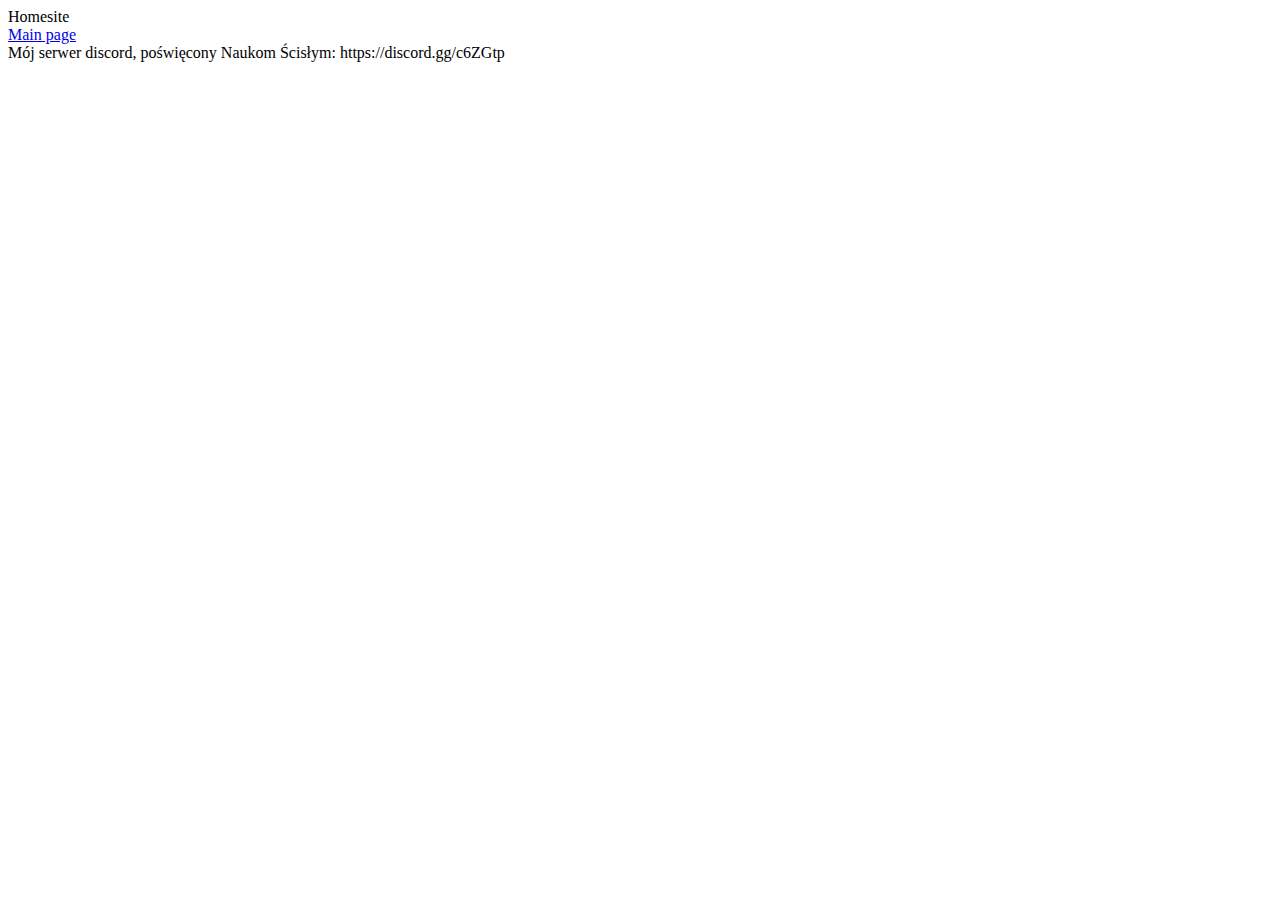
==== index.html @ a7604943 "I'm just adding addres to my discord serwer [PL language] for mathematics, physics and stuff :P" ====
<!DOCTYPE html>
<!-- Whole thing is just my sandbox :P -->
<head>
    <title>Ziemowit Wójcicki Homesite</title>
    <link rel="stylesheet" type="text/css" href="styles/style.css" />
    <script src="scripts/main.js"></script>
</head>
<body>
<header>Homesite</header>
<nav class="menu">
    <a href="https://zaratusztra.github.io/">Main page</a>
</nav>
<article>
	Mój serwer discord, poświęcony Naukom Ścisłym:
	https://discord.gg/c6ZGtp
    <img src="images/f_the_world_Im_Panda.gif" alt="">
</article>
</body>
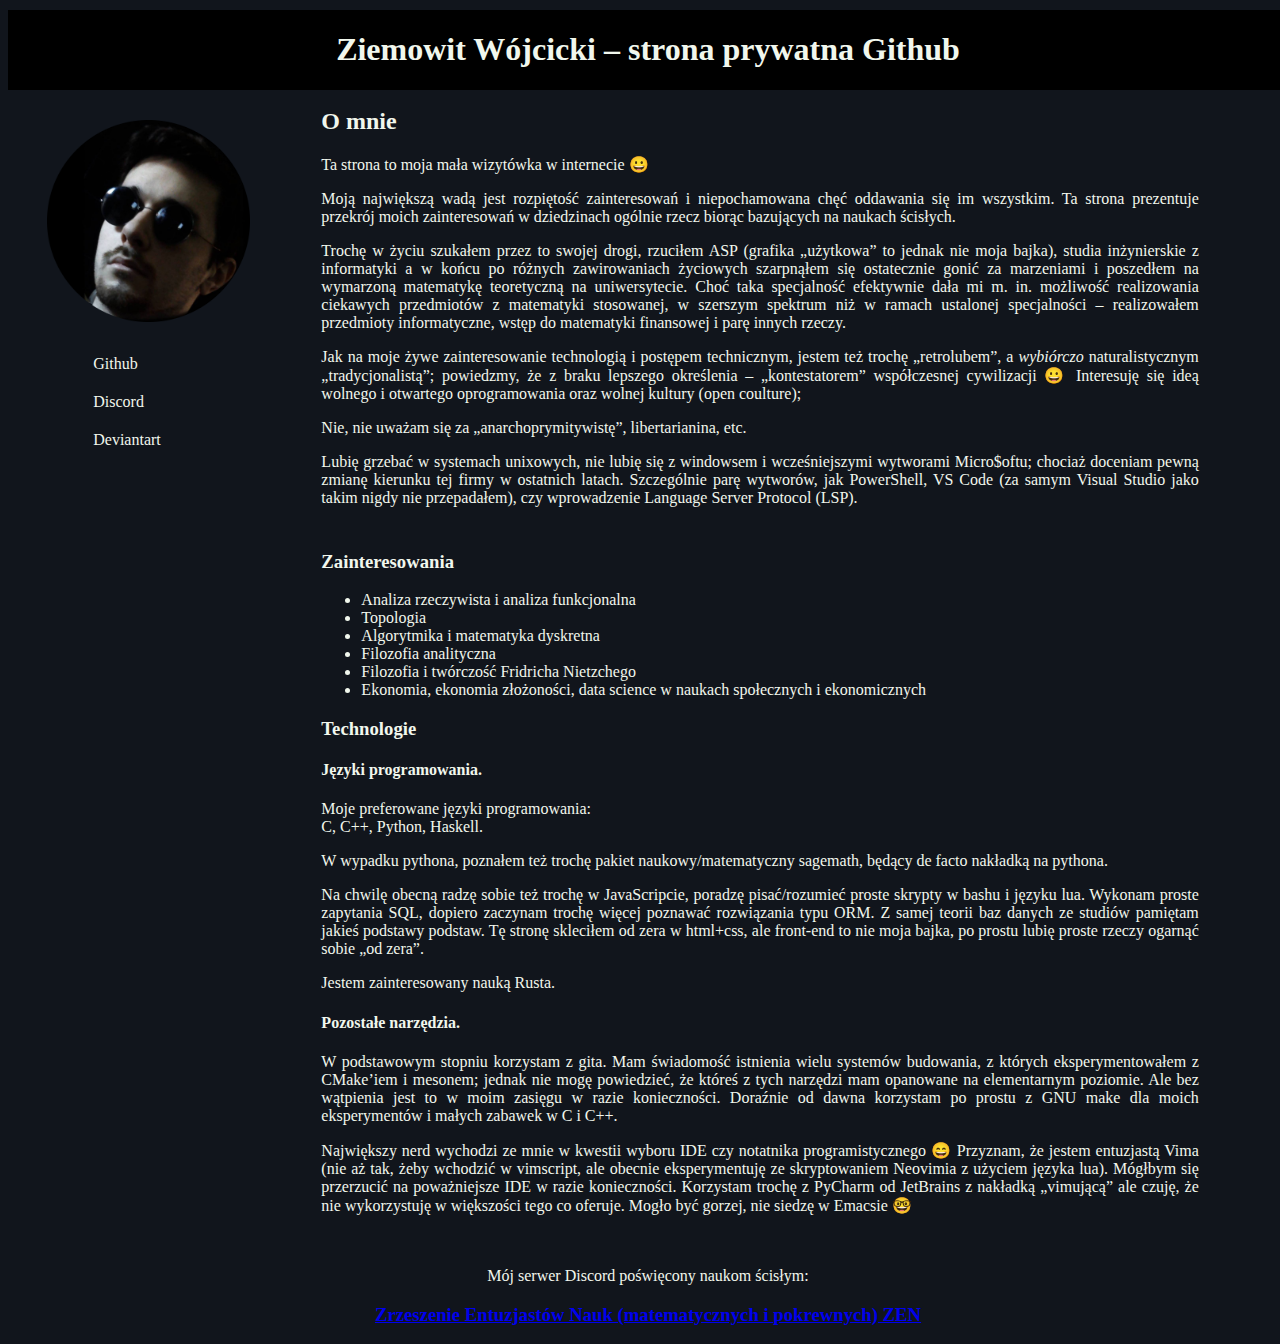
==== commit 6ec62247: "Made page into simple v card" ====
--- a/index.html
+++ b/index.html
@@ -1,18 +1,146 @@
 <!DOCTYPE html>
-<!-- Whole thing is just my sandbox :P -->
+<html lang="pl">
 <head>
-    <title>Ziemowit Wójcicki Homesite</title>
-    <link rel="stylesheet" type="text/css" href="styles/style.css" />
-    <script src="scripts/main.js"></script>
+    <title>Ziemowit Wójcicki &#8211 strona główna</title>
+    <meta charset="UTF-8" />
+    <meta name="keywords" content="matematyka, algorytmy, programowanie" />
+    <meta name="description" content="Strona autorska" />
+    <meta name="author" content="Ziemowit Wójcicki" />
+    <script src="js/main.js"></script>
+    <link rel="stylesheet" href="styles/main.css">
+    <link rel="stylesheet" href="styles/mathstyle.css">
 </head>
+
 <body>
-<header>Homesite</header>
-<nav class="menu">
-    <a href="https://zaratusztra.github.io/">Main page</a>
+<header>
+    <h1>Ziemowit Wójcicki &#8211 strona prywatna Github</h1>
+</header>
+<nav class="main-nav">
+    <img src="images/AVC1.png" />
+    <ul>
+        <a href="https://github.com/Zaratusztra"><li>Github</li></a>
+        <a href="https://discord.gg/Vv4DsUCQec"><li>Discord</li></a>
+        <a href="https://www.deviantart.com/zaratusztra"><li>Deviantart</li></a>
+    </ul>
 </nav>
-<article>
-	Mój serwer discord, poświęcony Naukom Ścisłym:
-	https://discord.gg/c6ZGtp
-    <img src="images/f_the_world_Im_Panda.gif" alt="">
+<article class="centralblock">
+    <section class="content">
+      <h2>O mnie</h2>
+      <p>
+        Ta strona to moja mała wizytówka w internecie &#128512
+      </p>
+      <p>
+        Moją największą wadą jest rozpiętość zainteresowań i niepochamowana chęć oddawania się im wszystkim.
+        Ta strona prezentuje przekrój moich zainteresowań w dziedzinach ogólnie
+        rzecz biorąc bazujących na naukach ścisłych.
+      </p>
+
+      <p>
+        Trochę w życiu szukałem przez to swojej drogi, rzuciłem
+        ASP (grafika „użytkowa” to jednak nie moja bajka), studia
+        inżynierskie z informatyki a w końcu po różnych
+        zawirowaniach życiowych szarpnąłem się ostatecznie gonić za
+        marzeniami i poszedłem na wymarzoną matematykę teoretyczną
+        na uniwersytecie. Choć taka specjalność efektywnie dała mi
+        m. in. możliwość realizowania ciekawych przedmiotów z matematyki
+        stosowanej, w szerszym spektrum niż w ramach ustalonej
+        specjalności &#8211 realizowałem przedmioty informatyczne,
+        wstęp do matematyki finansowej i parę innych rzeczy.
+      </p>
+
+      <p>
+        Jak na moje żywe zainteresowanie technologią i
+        postępem technicznym,
+        jestem też trochę „retrolubem”, 
+        a <em>wybiórczo</em> naturalistycznym „tradycjonalistą”;
+        powiedzmy, że z braku lepszego określenia &#8211 
+        „kontestatorem” współczesnej cywilizacji &#128512
+        Interesuję się ideą wolnego i otwartego oprogramowania oraz
+        wolnej kultury (open coulture);
+      </p>
+
+      <p>
+        Nie, nie uważam się za „anarchoprymitywistę”,
+        libertarianina, etc.
+      </p>
+
+      <p>
+        Lubię grzebać w systemach unixowych, nie lubię się z windowsem
+        i wcześniejszymi wytworami Micro$oftu; chociaż doceniam
+        pewną zmianę kierunku tej firmy w ostatnich latach. 
+        Szczególnie parę wytworów, jak
+        PowerShell, VS Code (za samym Visual Studio jako takim nigdy nie
+        przepadałem), czy wprowadzenie Language Server Protocol
+        (LSP).
+      </p>
+
+    </section>
+
+    <section id="interests">
+      <h3>Zainteresowania</h3>
+      <ul>
+          <li>Analiza rzeczywista i analiza funkcjonalna</li>
+          <li>Topologia</li>
+          <li>Algorytmika i matematyka dyskretna</li>
+          <li>Filozofia analityczna</li>
+          <li>Filozofia i twórczość Fridricha Nietzchego</li>
+          <li>Ekonomia, ekonomia złożoności, data science w naukach społecznych i ekonomicznych</li>
+      </ul>
+      <h3>Technologie</h3>
+      <h4 id="języki-programowania.">Języki programowania.</h4>
+      <p>
+        Moje preferowane języki programowania: <br/>
+        C, C++, Python, Haskell.
+      </p>
+      <p>
+        W wypadku pythona, poznałem też trochę pakiet 
+        naukowy/matematyczny sagemath, będący de facto nakładką 
+        na pythona.
+      </p>
+      <p>
+        Na chwilę obecną radzę sobie też trochę w JavaScripcie, 
+        poradzę pisać/rozumieć proste skrypty w bashu i języku lua. 
+        Wykonam proste zapytania SQL, dopiero zaczynam trochę więcej 
+        poznawać rozwiązania typu ORM. Z samej teorii baz danych ze
+        studiów pamiętam jakieś podstawy podstaw.
+        Tę stronę skleciłem od zera w html+css, ale front-end to
+        nie moja bajka, po prostu lubię proste rzeczy ogarnąć sobie
+        „od zera”.
+      </p>
+
+      <p>Jestem zainteresowany nauką Rusta.</p>
+
+      <h4 id="pozostałe-narzędzia.">Pozostałe narzędzia.</h4>
+      <p>
+        W podstawowym stopniu korzystam z gita. 
+        Mam świadomość istnienia wielu systemów budowania, 
+        z których eksperymentowałem z CMake’iem i mesonem; 
+        jednak nie mogę powiedzieć, że któreś z tych narzędzi 
+        mam opanowane na elementarnym poziomie. 
+        Ale bez wątpienia
+        jest to w moim zasięgu w razie konieczności.
+        Doraźnie od dawna korzystam po prostu z GNU make
+        dla moich eksperymentów i małych zabawek w C i C++. 
+      </p>
+      <p>
+        Największy nerd wychodzi ze mnie w kwestii wyboru
+        IDE czy notatnika programistycznego &#128516
+        Przyznam, że jestem entuzjastą Vima (nie aż tak, żeby 
+        wchodzić w vimscript, ale obecnie eksperymentuję ze skryptowaniem
+        Neovimia z użyciem języka lua). Mógłbym się przerzucić na
+        poważniejsze IDE w razie konieczności. Korzystam trochę z
+        PyCharm od JetBrains z nakładką „vimującą” ale czuję,
+        że nie wykorzystuję w większości tego co oferuje.
+
+        Mogło być gorzej, nie siedzę w Emacsie &#129299
+      </p>
+    </section>
 </article>
+<footer>
+    <p>Mój serwer Discord poświęcony naukom ścisłym:</p>
+    <a href="https://discord.gg/Vv4DsUCQec">
+    <h3>Zrzeszenie Entuzjastów Nauk (matematycznych i pokrewnych) ZEN</h3>
+    </a>
+</footer>
 </body>
+</html>
--- a/styles/main.css
+++ b/styles/main.css
@@ -0,0 +1,82 @@
+:root {
+
+--rich-black-fogra-29: #11151cff;
+--prussian-blue: #212d40ff;
+--sizzling-red: #f2545bff;
+--mint-cream: #f1f7edff;
+--honey-yellow: #f6ae2dff;
+
+}
+
+body {
+    background-color: var(--rich-black-fogra-29);
+    color: var(--mint-cream);
+}
+
+header {
+    margin: 0px;
+    padding: 0px;  
+    background-color: black;
+    position: fixed;
+    width: 100%;
+    text-align: center;
+}
+
+nav.main-nav {
+    margin-top: 8%;
+    margin-left: 2%;
+    height: 100%;
+    width: 20%;
+    float: left;
+}
+
+nav.main-nav img {
+    max-width: 80%;
+    height: auto;
+    padding: 4px;
+    margin: 5px;
+    margin-left: 10px;
+}
+
+nav ul {
+    list-style: none;
+    margin: 10px;
+}
+
+nav ul li {
+    margin: 10px;
+    padding-top: 10px;
+}
+
+nav ul a {
+    color: var(--mint-cream);
+    text-decoration: none;
+}
+
+nav ul a:hover {
+    color: orange;
+    text-decoration: none;
+}
+
+article {
+    margin: 10px;
+    padding: 10px;
+    margin-left: 24%;
+    margin-right: 5%;
+}
+
+article section.content {
+    margin-top: 10%;
+    text-align: justify;
+}
+
+article section#interests {
+    margin-top: 5%;
+    text-align: justify;
+}
+
+footer {
+    position: absolute;
+    width: 100%;
+    text-align: center;
+}
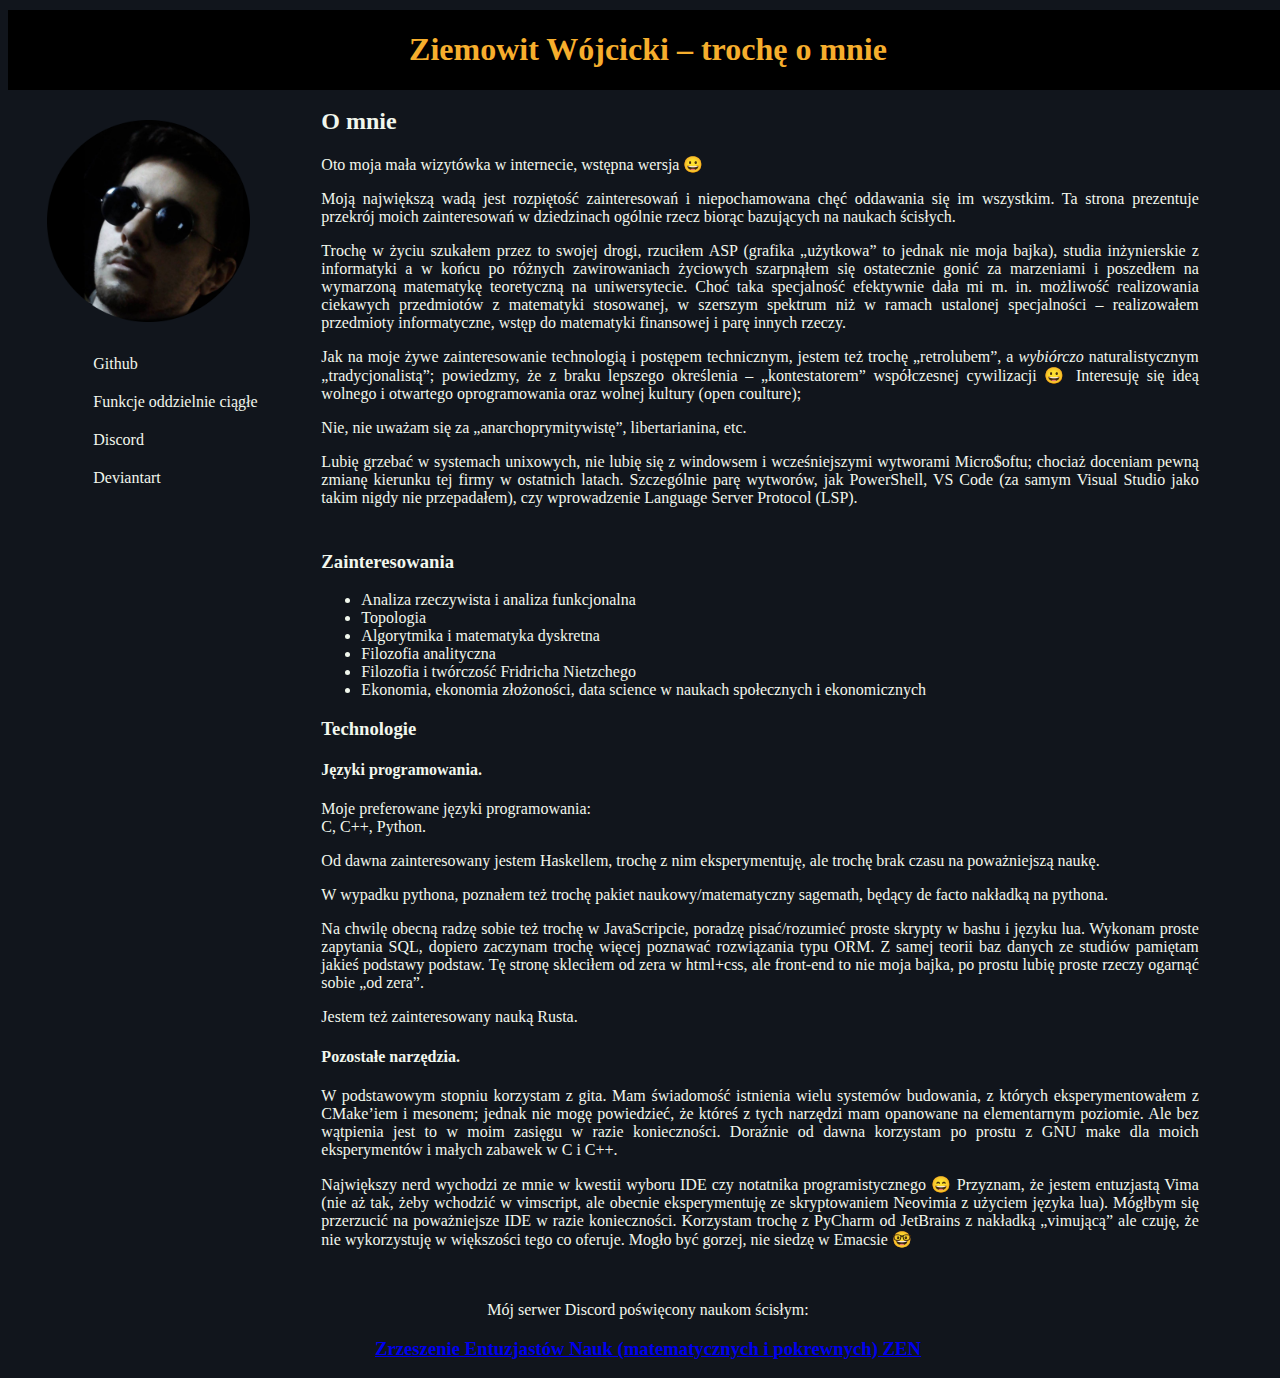
==== commit f265c8f1: ":P" ====
--- a/index.html
+++ b/index.html
@@ -6,19 +6,19 @@
     <meta name="keywords" content="matematyka, algorytmy, programowanie" />
     <meta name="description" content="Strona autorska" />
     <meta name="author" content="Ziemowit Wójcicki" />
-    <script src="js/main.js"></script>
     <link rel="stylesheet" href="styles/main.css">
     <link rel="stylesheet" href="styles/mathstyle.css">
 </head>
 
 <body>
 <header>
-    <h1>Ziemowit Wójcicki &#8211 strona prywatna Github</h1>
+    <h1>Ziemowit Wójcicki &#8211 trochę o mnie</h1>
 </header>
 <nav class="main-nav">
     <img src="images/AVC1.png" />
     <ul>
         <a href="https://github.com/Zaratusztra"><li>Github</li></a>
+        <a href="https://Zaratusztra.github.io/current.html"><li>Funkcje oddzielnie ciągłe</li></a>
         <a href="https://discord.gg/Vv4DsUCQec"><li>Discord</li></a>
         <a href="https://www.deviantart.com/zaratusztra"><li>Deviantart</li></a>
     </ul>
@@ -27,7 +27,7 @@
     <section class="content">
       <h2>O mnie</h2>
       <p>
-        Ta strona to moja mała wizytówka w internecie &#128512
+        Oto moja mała wizytówka w internecie, wstępna wersja &#128512
       </p>
       <p>
         Moją największą wadą jest rozpiętość zainteresowań i niepochamowana chęć oddawania się im wszystkim.
@@ -90,7 +90,12 @@
       <h4 id="języki-programowania.">Języki programowania.</h4>
       <p>
         Moje preferowane języki programowania: <br/>
-        C, C++, Python, Haskell.
+        C, C++, Python.
+      </p>
+      <p>
+        Od dawna zainteresowany jestem Haskellem,
+        trochę z nim eksperymentuję, ale trochę brak
+        czasu na poważniejszą naukę.
       </p>
       <p>
         W wypadku pythona, poznałem też trochę pakiet 
@@ -108,7 +113,7 @@
         „od zera”.
       </p>
 
-      <p>Jestem zainteresowany nauką Rusta.</p>
+      <p>Jestem też zainteresowany nauką Rusta.</p>
 
       <h4 id="pozostałe-narzędzia.">Pozostałe narzędzia.</h4>
       <p>
--- a/styles/main.css
+++ b/styles/main.css
@@ -14,6 +14,7 @@
 }
 
 header {
+    color: var(--honey-yellow);
     margin: 0px;
     padding: 0px;  
     background-color: black;
@@ -70,6 +71,9 @@
     text-align: justify;
 }
 
+article section.content h1, h2, h3, h4, h5 {
+}
+
 article section#interests {
     margin-top: 5%;
     text-align: justify;
@@ -80,3 +84,28 @@
     width: 100%;
     text-align: center;
 }
+
+
+.theorem-hd {
+    font-family: "times new roman";
+    font-style: none;
+    font-weight: bold;
+    font-size: 115%;
+    text-indent: 5px;
+    margin-bottom: 5px;
+}
+
+.theorem {
+    font-family: "times new roman";
+    font-style: oblique;
+}
+
+.mathmode {
+    text-indent: 20px;
+    font-family: "times new roman";
+}
+
+.mathtext {
+    text-indent: 20px;
+    font-family: "times new roman";
+}
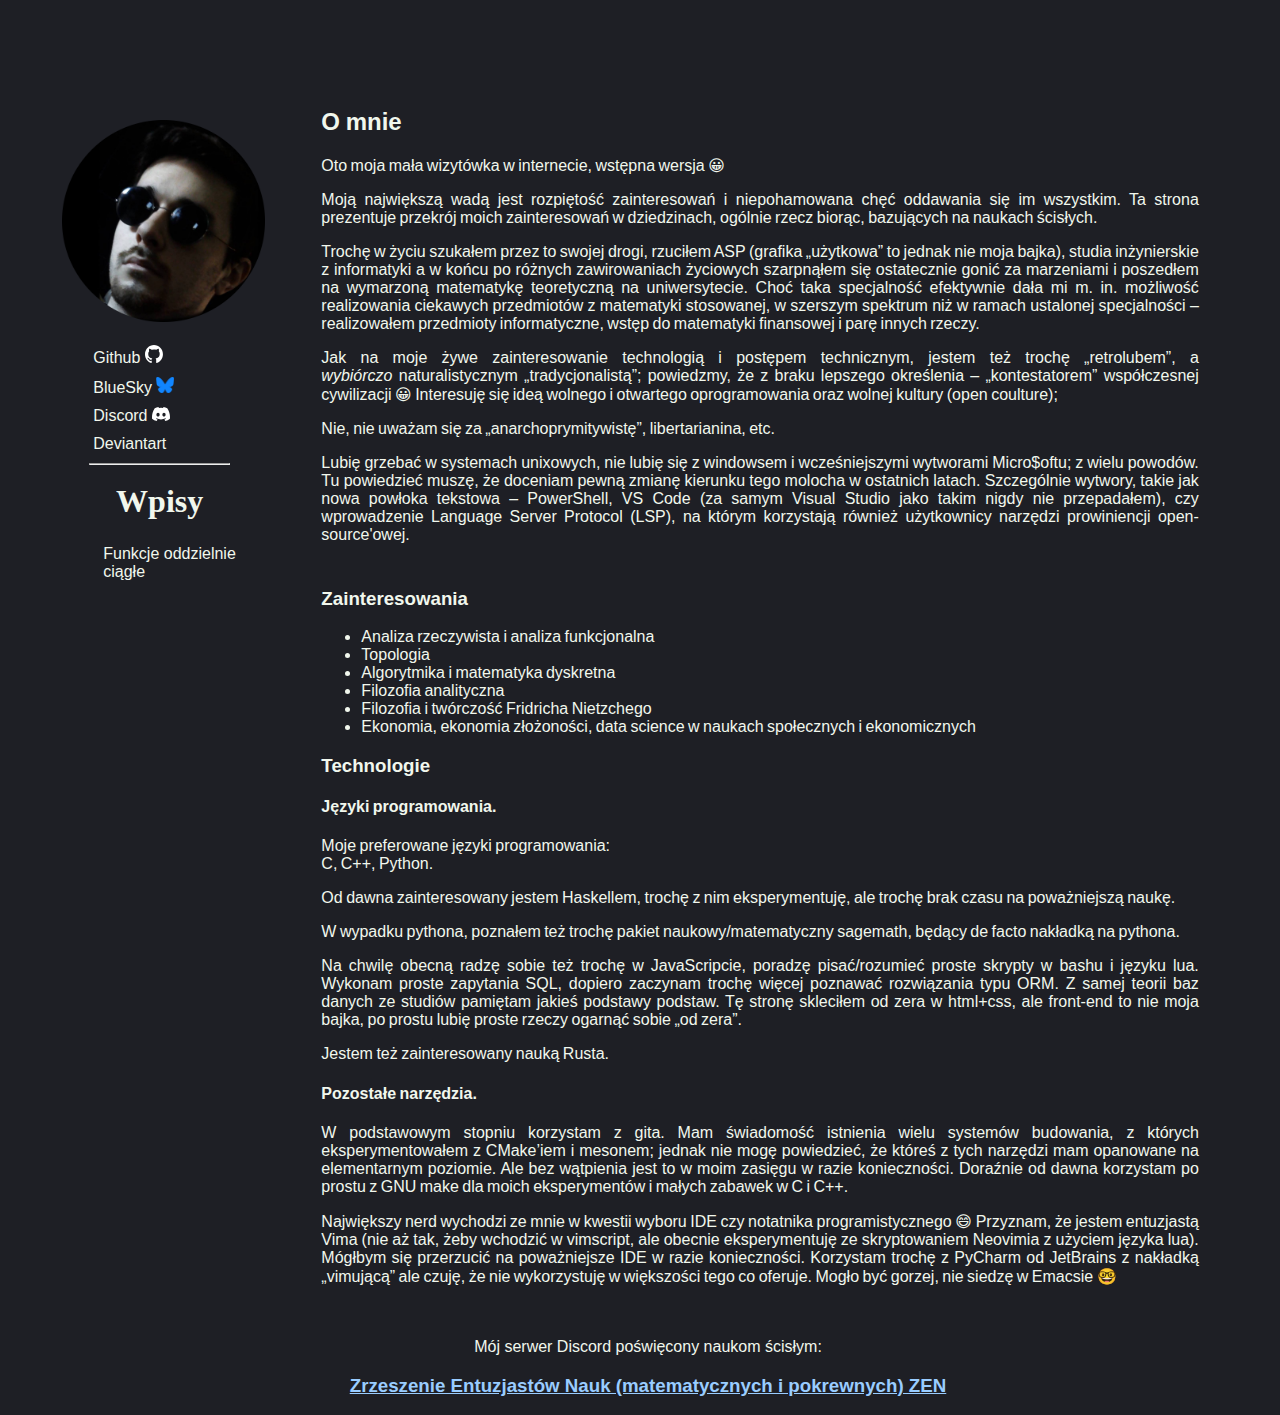
==== commit 08e12a66: "Divided nav for sections: socials, blog-posts. Added small icons in links to socials." ====
--- a/index.html
+++ b/index.html
@@ -11,17 +11,50 @@
 </head>
 
 <body>
+
+    <!--
 <header>
     <h1>Ziemowit Wójcicki &#8211 trochę o mnie</h1>
 </header>
+    -->
+
 <nav class="main-nav">
     <img src="images/AVC1.png" />
     <ul>
-        <a href="https://github.com/Zaratusztra"><li>Github</li></a>
-        <a href="https://Zaratusztra.github.io/current.html"><li>Funkcje oddzielnie ciągłe</li></a>
-        <a href="https://discord.gg/Vv4DsUCQec"><li>Discord</li></a>
+        <a href="https://github.com/Zaratusztra"><li>Github <img src="images/github-mark-white.svg" width=18 height=18 /></li></a>
+        <a href="https://bsky.app/profile/zaratusztra.bsky.social"><li>BlueSky <img src="images/bsky.gif" width=18 height=18 /></li></a>
+        <a href="https://discord.gg/Vv4DsUCQec"><li>Discord <img src="images/discord-logo-white.svg" width=18 height=18 /></li></a>
         <a href="https://www.deviantart.com/zaratusztra"><li>Deviantart</li></a>
     </ul>
+    <hr />
+    <h1>Wpisy</h1>
+    <div class="articles-scroll">
+      <ul>
+        <a href="https://Zaratusztra.github.io/lic.html">
+            <li>Funkcje oddzielnie ciągłe</li>
+        </a>
+        <!--
+        <a href="https://Zaratusztra.github.io/">
+            <li>Artykulik</li>
+        </a>
+        <a href="https://Zaratusztra.github.io/">
+            <li>Artykulik</li>
+        </a>
+        <a href="https://Zaratusztra.github.io/">
+            <li>Artykulik</li>
+        </a>
+        <a href="https://Zaratusztra.github.io/">
+            <li>Artykulik</li>
+        </a>
+        <a href="https://Zaratusztra.github.io/">
+            <li>Artykulik</li>
+        </a>
+        <a href="https://Zaratusztra.github.io/">
+            <li>Artykulik</li>
+        </a>
+        -->
+      </ul>
+    </div>
 </nav>
 <article class="centralblock">
     <section class="content">
@@ -29,10 +62,12 @@
       <p>
         Oto moja mała wizytówka w internecie, wstępna wersja &#128512
       </p>
+
       <p>
-        Moją największą wadą jest rozpiętość zainteresowań i niepochamowana chęć oddawania się im wszystkim.
-        Ta strona prezentuje przekrój moich zainteresowań w dziedzinach ogólnie
-        rzecz biorąc bazujących na naukach ścisłych.
+        Moją największą wadą jest rozpiętość zainteresowań i niepohamowana chęć 
+        oddawania się im wszystkim.
+        Ta strona prezentuje przekrój moich zainteresowań w dziedzinach, ogólnie
+        rzecz biorąc, bazujących na naukach ścisłych.
       </p>
 
       <p>
@@ -66,12 +101,14 @@
 
       <p>
         Lubię grzebać w systemach unixowych, nie lubię się z windowsem
-        i wcześniejszymi wytworami Micro$oftu; chociaż doceniam
-        pewną zmianę kierunku tej firmy w ostatnich latach. 
-        Szczególnie parę wytworów, jak
+        i wcześniejszymi wytworami Micro$oftu; z wielu powodów.
+        Tu powiedzieć muszę, że doceniam
+        pewną zmianę kierunku tego molocha w ostatnich latach. 
+        Szczególnie wytwory, takie jak nowa powłoka tekstowa &#8211
         PowerShell, VS Code (za samym Visual Studio jako takim nigdy nie
         przepadałem), czy wprowadzenie Language Server Protocol
-        (LSP).
+        (LSP), na którym korzystają również użytkownicy narzędzi
+        prowiniencji open-source'owej.
       </p>
 
     </section>
--- a/styles/main.css
+++ b/styles/main.css
@@ -1,7 +1,9 @@
 :root {
 
+--background-dark: #1e1f25;
 --rich-black-fogra-29: #11151cff;
 --prussian-blue: #212d40ff;
+--link-blue: #99ccff;
 --sizzling-red: #f2545bff;
 --mint-cream: #f1f7edff;
 --honey-yellow: #f6ae2dff;
@@ -9,11 +11,13 @@
 }
 
 body {
-    background-color: var(--rich-black-fogra-29);
+    font-family: sans-serif, system-ui;
+    background-color: var(--background-dark);
     color: var(--mint-cream);
 }
 
 header {
+    font-family: cursive, "Courier New", monospace;
     color: var(--honey-yellow);
     margin: 0px;
     padding: 0px;  
@@ -31,12 +35,16 @@
     float: left;
 }
 
+nav.main-nav hr {
+    width: 55%;
+}
+
 nav.main-nav img {
     max-width: 80%;
     height: auto;
     padding: 4px;
     margin: 5px;
-    margin-left: 10px;
+    margin-left: 25px;
 }
 
 nav ul {
@@ -46,7 +54,12 @@
 
 nav ul li {
     margin: 10px;
-    padding-top: 10px;
+}
+
+nav.main-nav ul img {
+    padding: 0px;
+    margin: 0px;
+    object-fit: contain;
 }
 
 nav ul a {
@@ -55,6 +68,36 @@
 }
 
 nav ul a:hover {
+    color: orange;
+    text-decoration: none;
+}
+
+div.articles-scroll {
+    color: var(--mint-cream);
+    list-style: none;
+    margin: 5px;
+    overflow: scroll;
+    height: 200px;
+}
+
+nav h1 {
+    text-align: center;
+    font-family: cursive; 
+    margin: 0px;
+    padding: 0px;
+    padding-top: 10px;
+    padding-bottom: 5px;
+}
+
+div.articles-scroll li {
+    padding: 5px;
+}
+
+div.articles-scroll a {
+    color: var(--mint-cream);
+    text-decoration: none;
+}
+div.articles-scroll a:hover {
     color: orange;
     text-decoration: none;
 }
@@ -69,6 +112,7 @@
 article section.content {
     margin-top: 10%;
     text-align: justify;
+    word-spacing:-1px;
 }
 
 article section.content h1, h2, h3, h4, h5 {
@@ -77,6 +121,7 @@
 article section#interests {
     margin-top: 5%;
     text-align: justify;
+    word-spacing:-1px;
 }
 
 footer {
@@ -85,6 +130,9 @@
     text-align: center;
 }
 
+footer a {
+    color: var(--link-blue);
+}
 
 .theorem-hd {
     font-family: "times new roman";
